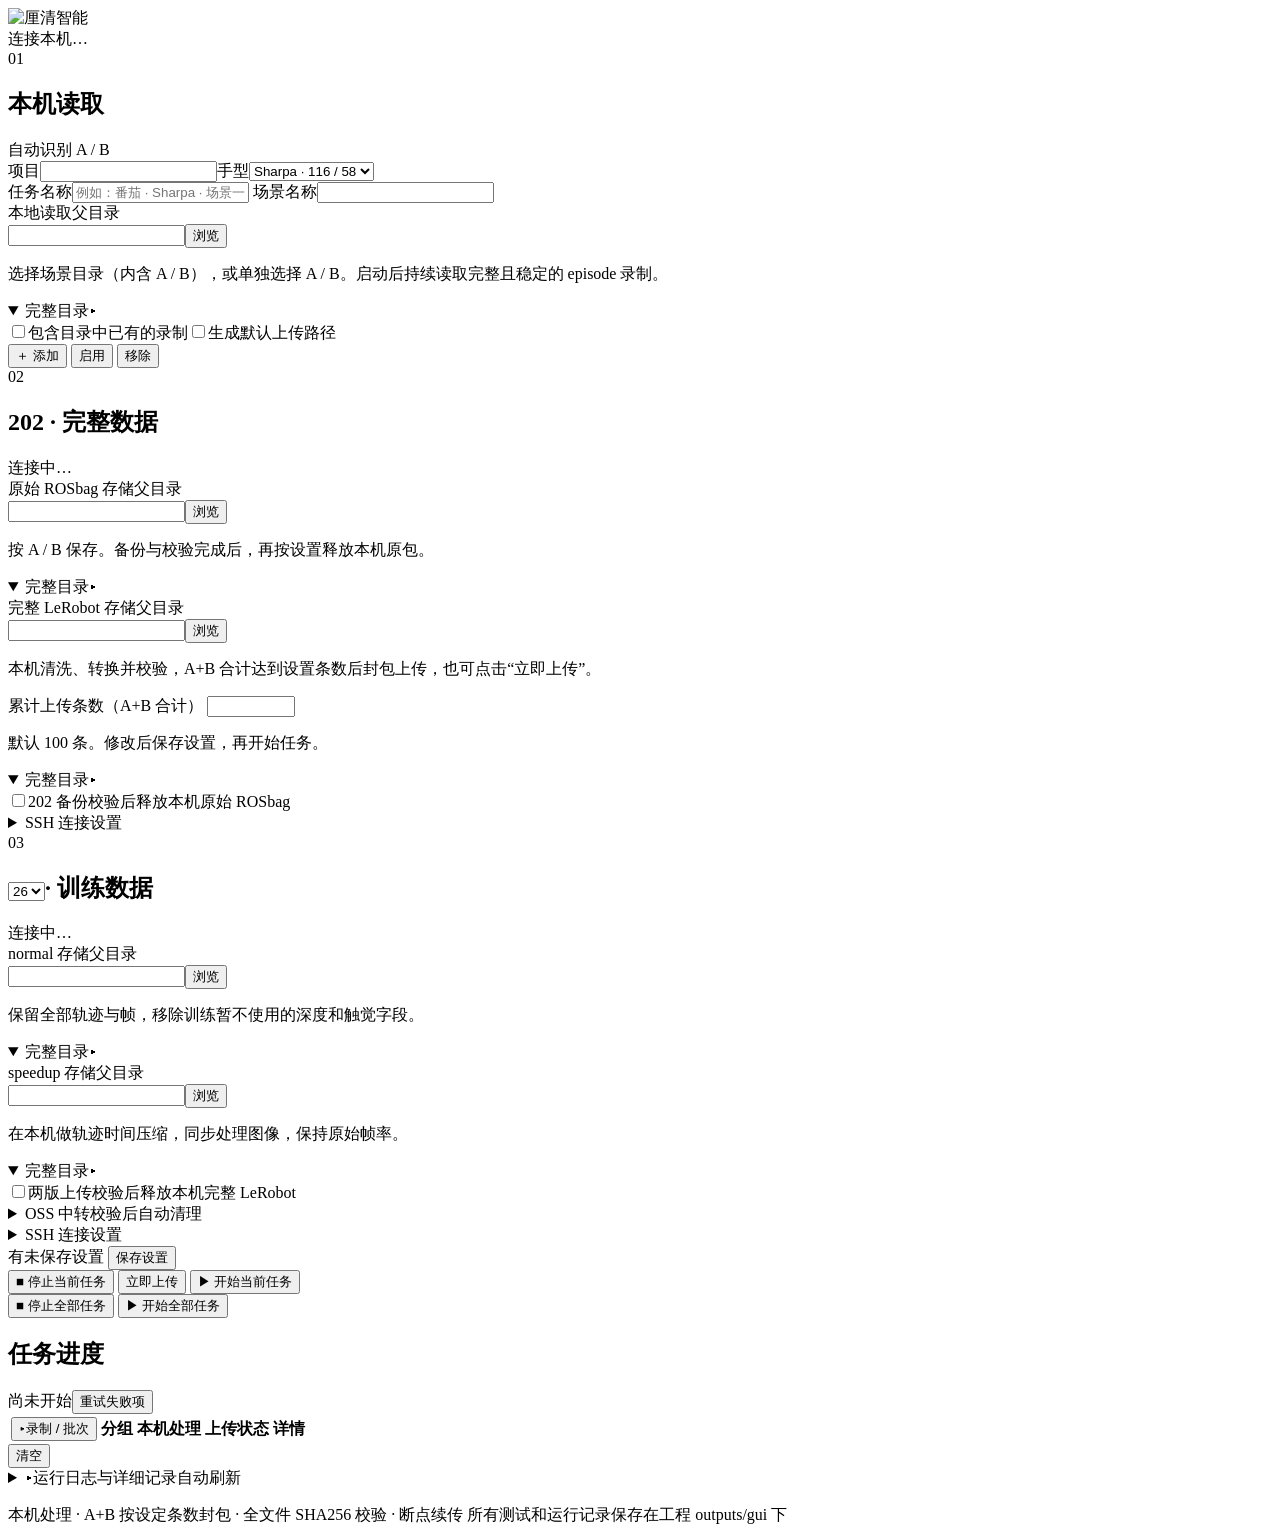
==== src/convest/gui/static/index.html @ 91e577ae "feat(gui): implement batch upload size configuration and immediate upload feature - Updated GUI to a" ====
<!doctype html>
<html lang="zh-CN">
  <head>
    <meta charset="utf-8" />
    <meta name="viewport" content="width=device-width,initial-scale=1" />
    <title>工作站清洗与上传控制台 · 厘清智能</title>
    <link rel="stylesheet" href="/style.css" />
  </head>
  <body>
    <header aria-label="工作站清洗与上传控制台">
      <img
        class="brand-logo"
        src="/brand-logo.png"
        width="2172"
        height="724"
        alt="厘清智能"
      />
      <div class="header-right">
        <span id="server-state" class="pill">连接本机…</span
        ><span id="disk" class="muted"></span>
      </div>
    </header>
    <main>
      <section class="workspace">
        <article class="card sources">
          <div class="card-head">
            <div>
              <span class="step">01</span>
              <h2>本机读取</h2>
            </div>
            <span class="tag">自动识别 A / B</span>
          </div>
          <div id="task-list" class="task-list"></div>
          <div class="task-editor">
            <div class="two-fields">
              <label>项目<input id="project" data-task="project" /></label
              ><label
                >手型<select id="robot" data-task="robot">
                  <option value="sharpa">Sharpa · 116 / 58</option>
                  <option value="wuji">Wuji · 108 / 54</option>
                </select></label
              >
            </div>
            <div class="name-fields">
              <label
                >任务名称<input
                  id="name"
                  data-task="name"
                  title="仅用于区分界面中的任务，不影响数据和目录命名"
                  placeholder="例如：番茄 · Sharpa · 场景一"
              /></label>
              <label
                >场景名称<input
                  id="scene"
                  data-task="scene"
                  list="scene-options"
              /></label>
              <datalist id="scene-options">
                <option value="full-block-more"></option>
                <option value="full-block-one"></option>
                <option value="no-block-more"></option>
                <option value="no-block-one"></option>
              </datalist>
            </div>
            <label
              >本地读取父目录
              <div class="path-field">
                <input id="source" data-task="source" /><button
                  data-browse="source"
                  aria-label="浏览本机输入目录"
                >
                  浏览
                </button>
              </div></label
            >
            <p class="hint">
              选择场景目录（内含 A / B），或单独选择 A /
              B。启动后持续读取完整且稳定的 episode 录制。
            </p>
            <details class="destination-preview" open>
              <summary aria-label="本地读取目录预览">
                完整目录<span class="preview-arrow" aria-hidden="true">▸</span>
              </summary>
              <div id="source-preview" class="preview-content"></div>
            </details>
            <div class="task-options">
              <label class="checkbox"
                ><input
                  type="checkbox"
                  data-task="include_existing"
                />包含目录中已有的录制</label
              ><label class="checkbox"
                ><input
                  type="checkbox"
                  data-task="auto_upload_paths"
                />生成默认上传路径</label
              >
            </div>
            <div class="task-actions">
              <button id="add-task" aria-label="添加任务">＋ 添加</button>
              <button
                id="enable-task"
                role="switch"
                aria-checked="false"
                aria-label="启用当前任务"
              >
                启用<span class="switch-track" aria-hidden="true"></span>
              </button>
              <button id="remove-task" aria-label="移除任务">移除</button>
            </div>
          </div>
        </article>
        <article class="card destination-card">
          <div class="card-head">
            <div>
              <span class="step">02</span>
              <h2>202 · 完整数据</h2>
            </div>
            <span id="data-chip" class="connection-chip">连接中…</span>
          </div>
          <div class="destination-first">
            <div class="destination-content">
              <label
                >原始 ROSbag 存储父目录
                <div class="path-field">
                  <input id="raw_root" data-task="raw_root" /><button
                    data-browse="raw_root"
                  >
                    浏览
                  </button>
                </div></label
              >
              <p class="hint">
                按 A / B 保存。备份与校验完成后，再按设置释放本机原包。
              </p>
              <details class="destination-preview" open>
                <summary aria-label="原始 ROSbag目录预览">
                  完整目录<span class="preview-arrow" aria-hidden="true"
                    >▸</span
                  >
                </summary>
                <div id="raw-preview" class="preview-content"></div>
              </details>
            </div>
          </div>
          <div class="destination-second">
            <div class="destination-content">
              <label
                >完整 LeRobot 存储父目录
                <div class="path-field">
                  <input id="lerobot_root" data-task="lerobot_root" /><button
                    data-browse="lerobot_root"
                  >
                    浏览
                  </button>
                </div></label
              >
              <p class="hint">
                本机清洗、转换并校验，A+B 合计达到设置条数后封包上传，也可点击“立即上传”。
              </p>
              <label>累计上传条数（A+B 合计）
                <input id="batch_group_size" data-task="batch_group_size" type="number" min="1" max="1000000" step="1" />
              </label>
              <p class="hint">默认 100 条。修改后保存设置，再开始任务。</p>
              <details class="destination-preview" open>
                <summary aria-label="完整 LeRobot目录预览">
                  完整目录<span class="preview-arrow" aria-hidden="true"
                    >▸</span
                  >
                </summary>
                <div id="data-preview" class="preview-content"></div>
              </details>
              <label class="checkbox release-option"
                ><input type="checkbox" data-task="delete_raw" />202
                备份校验后释放本机原始 ROSbag</label
              >
            </div>
          </div>
          <details class="server-settings">
            <summary>SSH 连接设置</summary>
            <div class="three-fields">
              <label
                >地址<input data-server="data_server" data-key="host" /></label
              ><label
                >SSH 用户<input
                  data-server="data_server"
                  data-key="user" /></label
              ><label
                >端口<input
                  type="number"
                  data-server="data_server"
                  data-key="port"
              /></label>
            </div>
            <button data-check="data_server">测试连接</button
            ><span id="data-result" class="connection-result"></span>
          </details>
        </article>
        <article class="card destination-card">
          <div class="card-head">
            <div>
              <span class="step">03</span>
              <h2 class="training-title">
                <select
                  id="training-port-select"
                  aria-label="训练服务器端口"
                  data-server="training_server"
                  data-key="port"
                >
                  <option value="26">26</option>
                  <option value="28">28</option></select
                ><span>· 训练数据</span>
              </h2>
            </div>
            <span id="train-chip" class="connection-chip">连接中…</span>
          </div>
          <div class="destination-first">
            <div class="destination-content">
              <label
                >normal 存储父目录
                <div class="path-field">
                  <input id="normal_root" data-task="normal_root" /><button
                    data-browse="normal_root"
                  >
                    浏览
                  </button>
                </div></label
              >
              <p class="hint">
                保留全部轨迹与帧，移除训练暂不使用的深度和触觉字段。
              </p>
              <details class="destination-preview" open>
                <summary aria-label="normal目录预览">
                  完整目录<span class="preview-arrow" aria-hidden="true"
                    >▸</span
                  >
                </summary>
                <div id="normal-preview" class="preview-content"></div>
              </details>
            </div>
          </div>
          <div class="destination-second">
            <div class="destination-content">
              <label
                >speedup 存储父目录
                <div class="path-field">
                  <input id="speedup_root" data-task="speedup_root" /><button
                    data-browse="speedup_root"
                  >
                    浏览
                  </button>
                </div></label
              >
              <p class="hint">
                在本机做轨迹时间压缩，同步处理图像，保持原始帧率。
              </p>
              <details class="destination-preview" open>
                <summary aria-label="speedup目录预览">
                  完整目录<span class="preview-arrow" aria-hidden="true"
                    >▸</span
                  >
                </summary>
                <div id="train-preview" class="preview-content"></div>
              </details>
              <label
                class="checkbox release-option"
                title="默认关闭。等待202完整备份、normal/speedup两版上传及配对校验全部通过后，释放本机完整批次的数据与视频；保留元数据、凭据和两版成品。"
                ><input
                  type="checkbox"
                  data-task="delete_lerobot"
                />两版上传校验后释放本机完整 LeRobot</label
              >
            </div>
          </div>
          <details class="server-settings oss-transit" id="oss-transit">
            <summary>
              OSS 中转<span class="transit-badge">校验后自动清理</span>
            </summary>
            <p class="hint" id="training-delivery-hint"></p>
            <div id="oss-transit-content" class="transit-paths"></div>
          </details>
          <details class="server-settings">
            <summary>SSH 连接设置</summary>
            <div class="three-fields">
              <label
                >地址<input
                  data-server="training_server"
                  data-key="host" /></label
              ><label
                >SSH 用户<input
                  data-server="training_server"
                  data-key="user" /></label
              ><label
                >端口<input
                  type="number"
                  data-server="training_server"
                  data-key="port"
              /></label>
            </div>
            <button data-check="training_server">测试连接</button
            ><span id="training-result" class="connection-result"></span>
          </details>
        </article>
        <section class="card workflow-controls" aria-label="工作流控制">
          <div class="control-group save-controls">
            <span id="dirty" class="dirty hidden">有未保存设置</span>
            <button id="save">保存设置</button>
          </div>
          <span class="control-divider" aria-hidden="true"></span>
          <div class="control-group current-task-controls">
            <div class="actions">
              <button id="stop-one" class="danger-outline">
                <span class="control-symbol" aria-hidden="true">■</span>
                停止当前任务
              </button>
              <button id="upload-now">立即上传</button>
              <button id="start-one" class="primary">
                <span class="control-symbol" aria-hidden="true">▶</span>
                开始当前任务
              </button>
            </div>
          </div>
          <span class="control-divider" aria-hidden="true"></span>
          <div class="control-group all-task-controls">
            <div class="actions">
              <button id="stop" class="danger-outline">
                <span class="control-symbol" aria-hidden="true">■</span>
                停止全部任务
              </button>
              <button id="start" class="primary">
                <span class="control-symbol" aria-hidden="true">▶</span>
                开始全部任务
              </button>
            </div>
          </div>
        </section>
      </section>
      <section class="card progress-card">
        <div class="progress-heading">
          <div>
            <h2 id="progress-title">任务进度</h2>
          </div>
          <div class="actions">
            <span id="run-state" class="pill">尚未开始</span
            ><button id="retry-one">重试失败项</button>
          </div>
        </div>
        <div id="metrics" class="metrics"></div>
        <div id="current-phase" class="current-phase"></div>
        <div
          id="workflow-error"
          class="workflow-error hidden"
          role="alert"
        ></div>
        <div id="transfer-grid" class="transfer-grid"></div>
        <div class="table-scroll">
          <table>
            <thead>
              <tr>
                <th>
                  <button
                    id="toggle-records"
                    aria-expanded="true"
                    aria-controls="records"
                  >
                    <span class="records-arrow" aria-hidden="true">▸</span
                    ><span class="records-title">录制 / 批次</span>
                  </button>
                </th>
                <th>分组</th>
                <th>本机处理</th>
                <th>上传状态</th>
                <th>详情</th>
              </tr>
            </thead>
            <tbody id="records"></tbody>
          </table>
        </div>
        <div id="record-foot" class="record-foot">
          <span id="batch-clock" class="hint"></span>
          <button
            id="clear-records"
            type="button"
            title="仅清空当前任务的记录表显示，保留工作流和日志文件"
          >
            清空
          </button>
        </div>
        <details class="logs">
          <summary>
            <span class="logs-arrow" aria-hidden="true">▸</span
            ><span class="logs-title">运行日志与详细记录</span
            ><span class="log-refresh">自动刷新</span>
          </summary>
          <pre id="log-output">尚未开始</pre>
          <div id="runtime-path" class="hint"></div>
        </details>
        <p class="hint" id="last-updated"></p>
      </section>
      <footer>
        本机处理 · A+B 按设定条数封包 · 全文件 SHA256 校验 · 断点续传
        <span>所有测试和运行记录保存在工程 outputs/gui 下</span>
      </footer>
    </main>
    <dialog id="browser-dialog">
      <div class="dialog-head">
        <div>
          <p class="eyebrow" id="browser-host">LOCAL FILES</p>
          <h2>选择目录</h2>
        </div>
        <button
          id="close-browser"
          class="icon-button"
          aria-label="关闭目录浏览"
        >
          ×
        </button>
      </div>
      <div class="browser-navigation">
        <button id="browser-up" aria-label="上一级">↑</button
        ><input id="browser-path" aria-label="目录路径" /><button
          id="browser-go"
        >
          跳转
        </button>
      </div>
      <div id="browser-error" class="browser-error"></div>
      <div id="browser-entries" class="browser-entries"></div>
      <div id="mkdir-area">
        <input id="folder-name" placeholder="新场景目录名称" /><label
          class="checkbox"
          ><input id="with-ab" type="checkbox" checked />自动创建 A / B</label
        ><button id="mkdir">新建场景</button>
      </div>
      <div class="dialog-footer">
        <span class="hint">可浏览其他项目；仅在点击“新建场景”时创建目录。</span
        ><button id="choose-folder" class="primary">选择当前目录</button>
      </div>
    </dialog>
    <div id="toast" role="status"></div>
    <script src="/app.js"></script>
  </body>
</html>
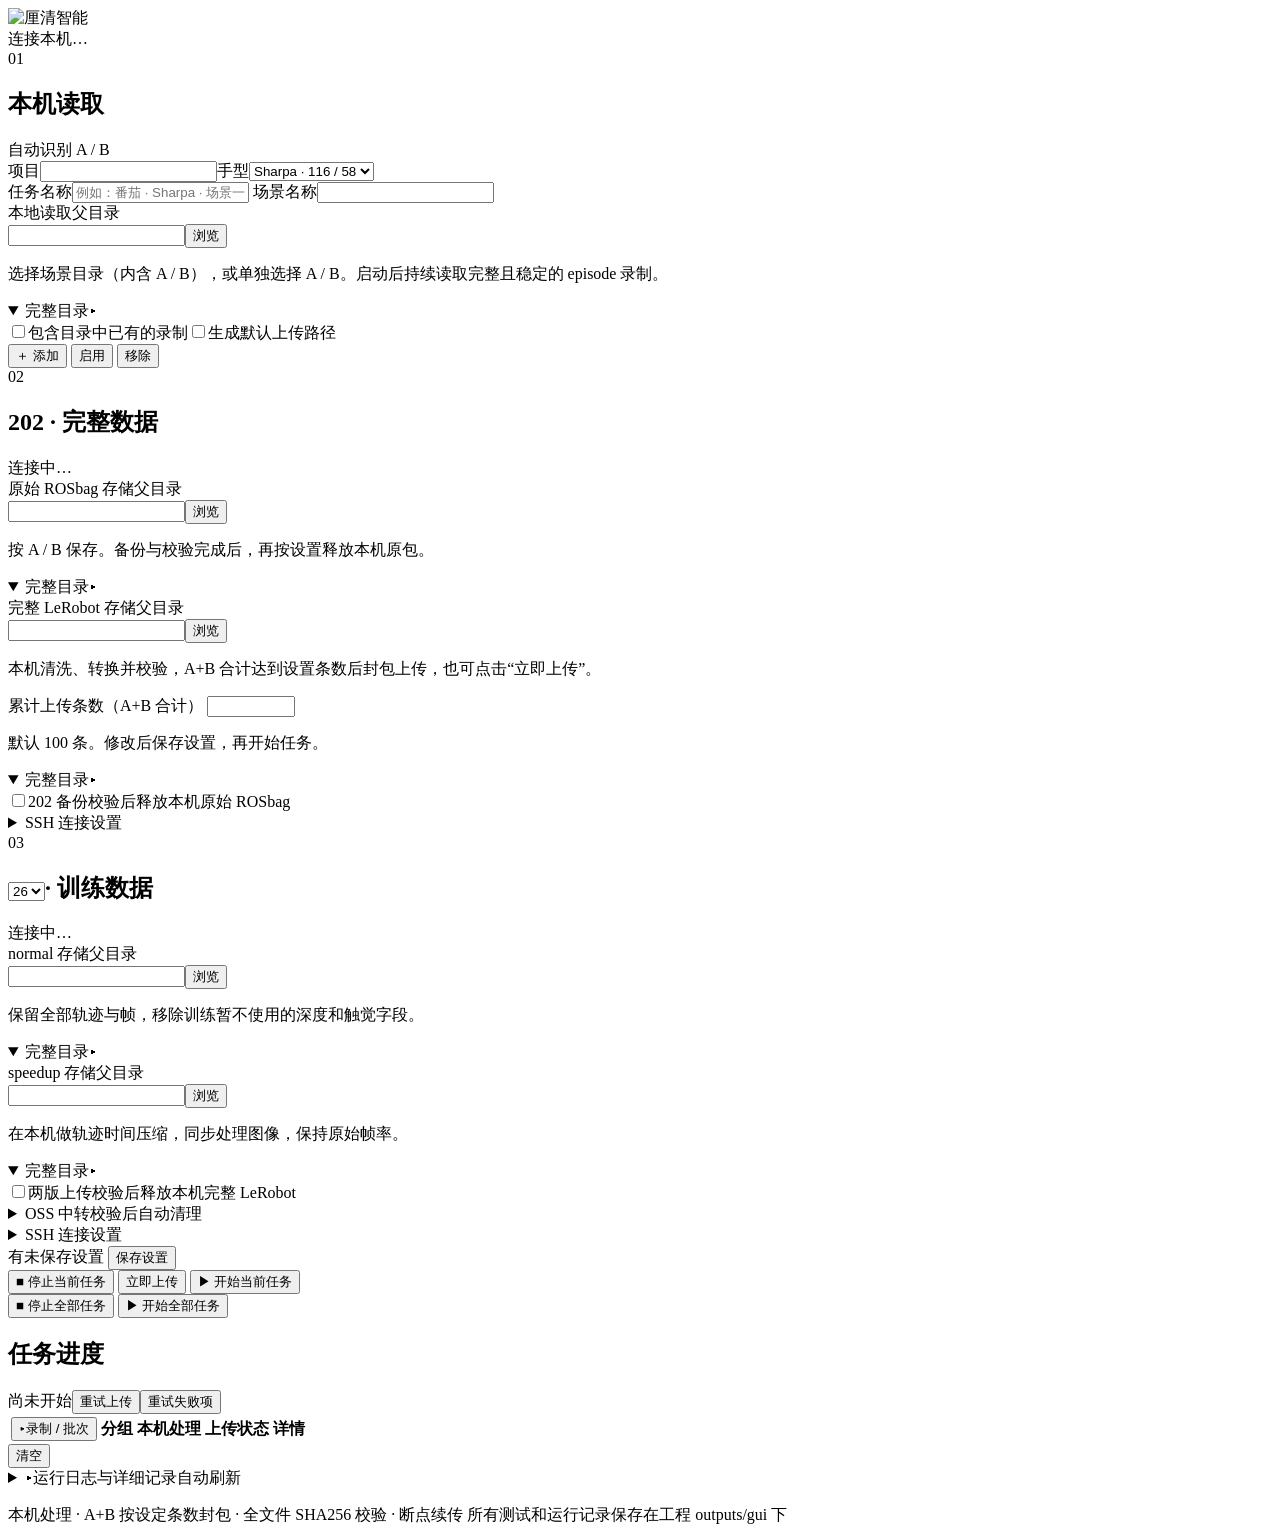
==== commit 53df3f7d: "fix(gui): clear recovered errors and allow live upload retries" ====
--- a/src/convest/gui/static/index.html
+++ b/src/convest/gui/static/index.html
@@ -342,6 +342,7 @@
           </div>
           <div class="actions">
             <span id="run-state" class="pill">尚未开始</span
+            ><button id="retry-uploads" title="上传失败会自动重试；点击可取消等待，正在上传的内容继续完成">重试上传</button
             ><button id="retry-one">重试失败项</button>
           </div>
         </div>
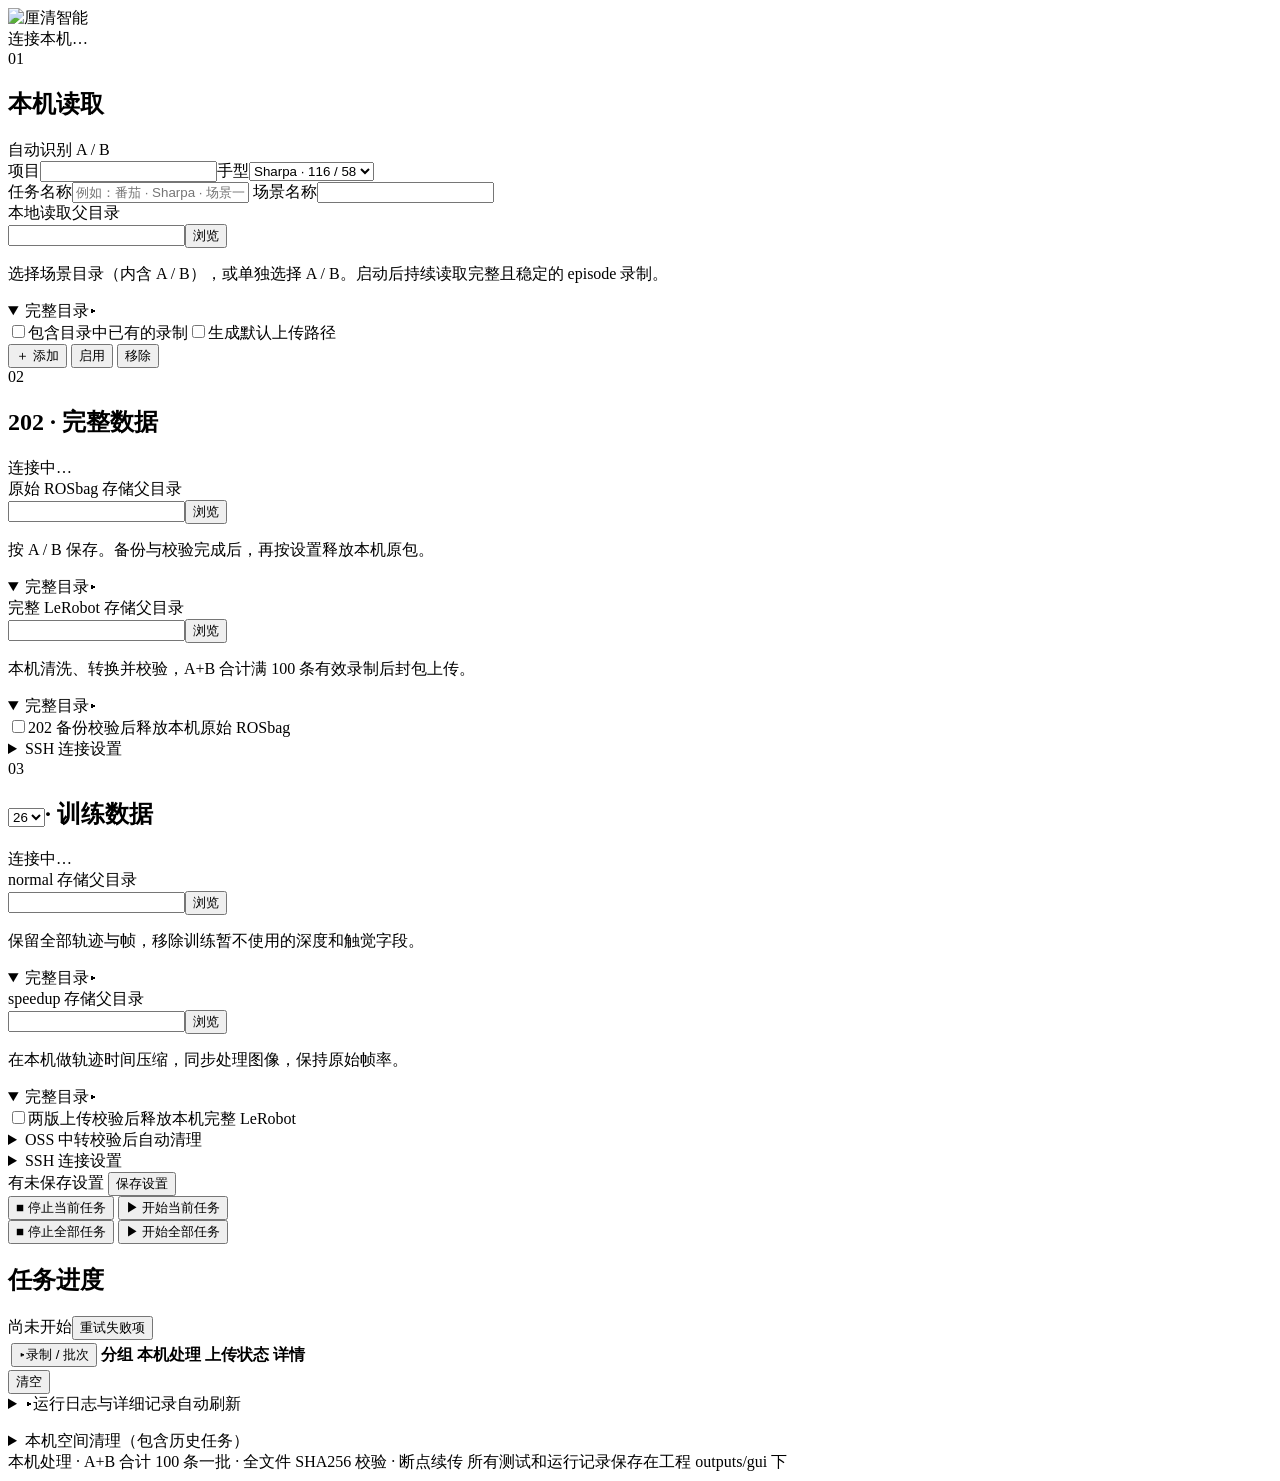
==== commit b6d95854: "Add verified local payload cleanup for current and historical GUI runs" ====
--- a/src/convest/gui/static/index.html
+++ b/src/convest/gui/static/index.html
@@ -156,12 +156,8 @@
                 </div></label
               >
               <p class="hint">
-                本机清洗、转换并校验，A+B 合计达到设置条数后封包上传，也可点击“立即上传”。
+                本机清洗、转换并校验，A+B 合计满 100 条有效录制后封包上传。
               </p>
-              <label>累计上传条数（A+B 合计）
-                <input id="batch_group_size" data-task="batch_group_size" type="number" min="1" max="1000000" step="1" />
-              </label>
-              <p class="hint">默认 100 条。修改后保存设置，再开始任务。</p>
               <details class="destination-preview" open>
                 <summary aria-label="完整 LeRobot目录预览">
                   完整目录<span class="preview-arrow" aria-hidden="true"
@@ -313,7 +309,6 @@
                 <span class="control-symbol" aria-hidden="true">■</span>
                 停止当前任务
               </button>
-              <button id="upload-now">立即上传</button>
               <button id="start-one" class="primary">
                 <span class="control-symbol" aria-hidden="true">▶</span>
                 开始当前任务
@@ -342,7 +337,6 @@
           </div>
           <div class="actions">
             <span id="run-state" class="pill">尚未开始</span
-            ><button id="retry-uploads" title="上传失败会自动重试；点击可取消等待，正在上传的内容继续完成">重试上传</button
             ><button id="retry-one">重试失败项</button>
           </div>
         </div>
@@ -398,8 +392,19 @@
         </details>
         <p class="hint" id="last-updated"></p>
       </section>
+      <details class="logs" id="cleanup-panel">
+        <summary>本机空间清理（包含历史任务）</summary>
+        <p class="hint">仅释放超过保留期、202 完整备份与 28 两版及配对材料重新校验通过的完整 LeRobot、normal/speedup 数据和视频。保留队列、元数据和凭据。原始 ROSbag 仍由原有开关管理；中间失败作业保留排查。</p>
+        <label class="checkbox"><input type="checkbox" id="cleanup-enabled" />启用本机自动清理（每日检查）</label>
+        <label>上传完成后保留天数 <input type="number" id="cleanup-days" min="0" max="3650" value="7" /></label>
+        <button id="cleanup-save">保存清理策略</button>
+        <button id="cleanup-preview">预览可清理批次</button>
+        <button id="cleanup-apply">按已保存策略清理</button>
+        <p class="hint">预览不做远端核验；执行时逐批复核。手动清理跳过运行中的任务，可先停止并等收尾。自动清理在运行任务的上传角色中执行。历史版本使用各自原来的服务器和路径。</p>
+        <pre id="cleanup-result">尚未检查</pre>
+      </details>
       <footer>
-        本机处理 · A+B 按设定条数封包 · 全文件 SHA256 校验 · 断点续传
+        本机处理 · A+B 合计 100 条一批 · 全文件 SHA256 校验 · 断点续传
         <span>所有测试和运行记录保存在工程 outputs/gui 下</span>
       </footer>
     </main>
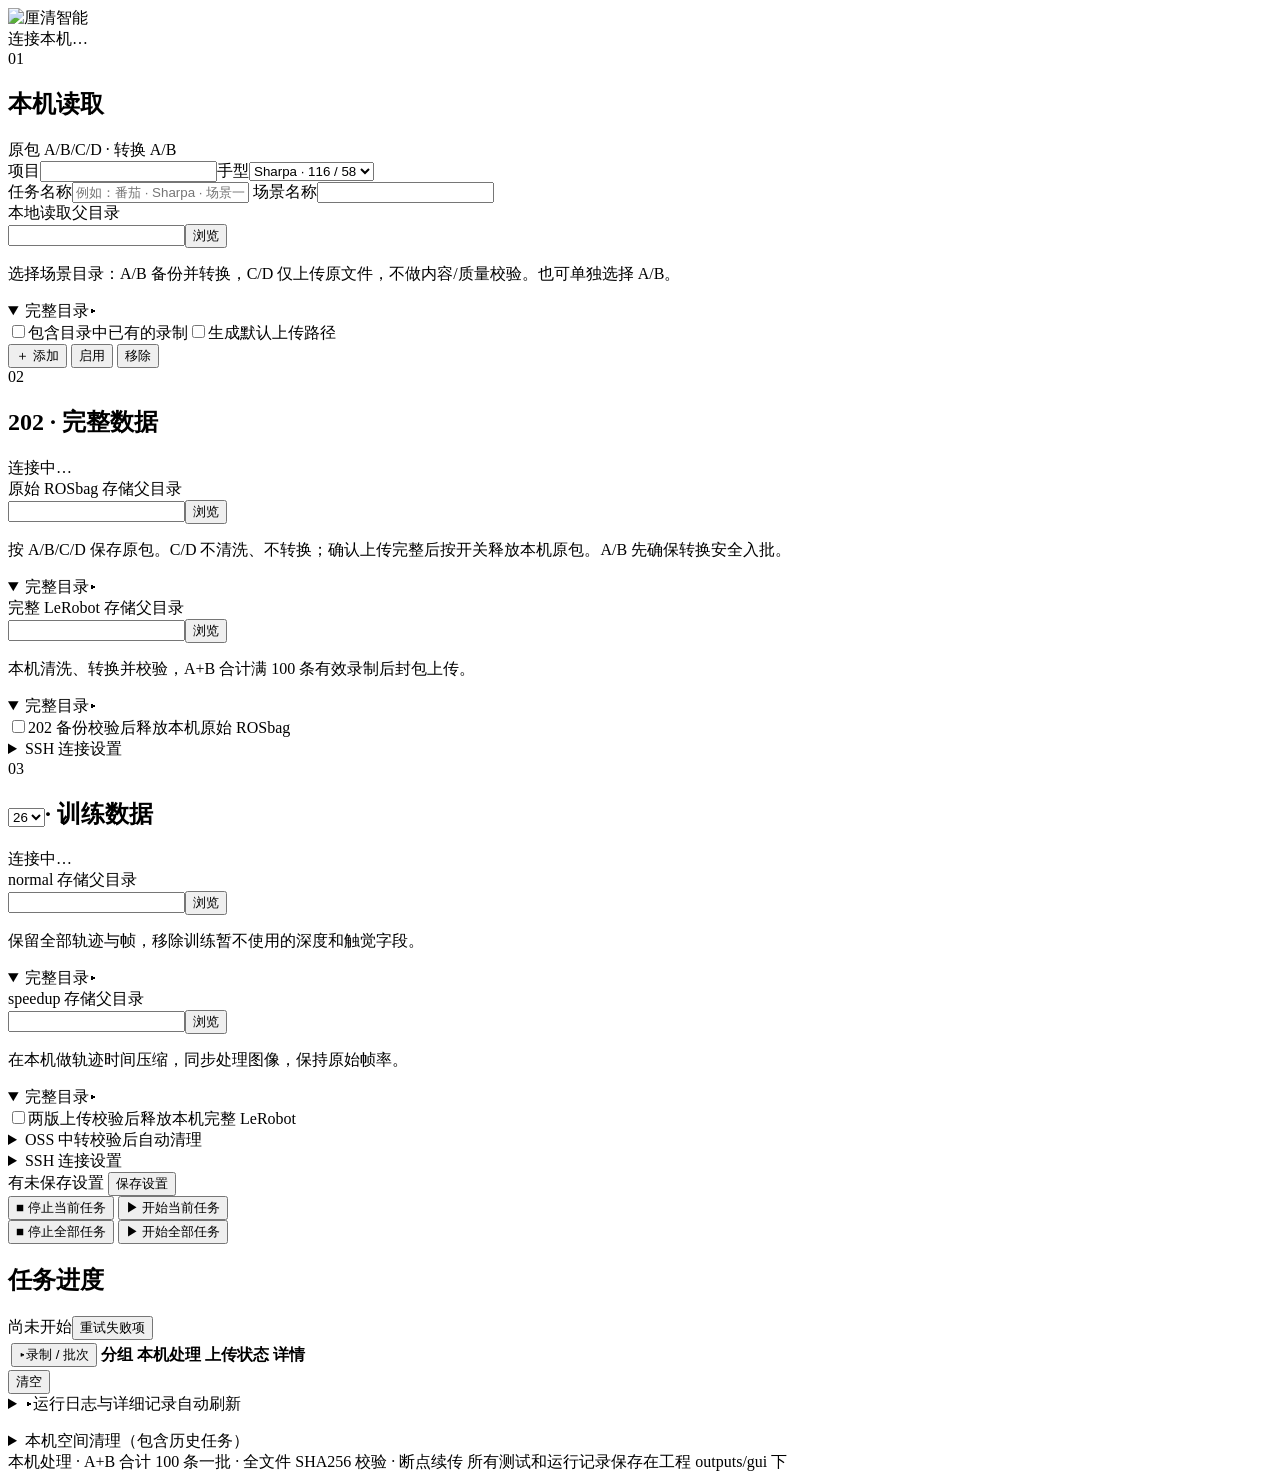
==== commit c0b002d1: "Back up ABCD raw recordings and keep conversion limited to AB" ====
--- a/src/convest/gui/static/index.html
+++ b/src/convest/gui/static/index.html
@@ -28,7 +28,7 @@
               <span class="step">01</span>
               <h2>本机读取</h2>
             </div>
-            <span class="tag">自动识别 A / B</span>
+            <span class="tag">原包 A/B/C/D · 转换 A/B</span>
           </div>
           <div id="task-list" class="task-list"></div>
           <div class="task-editor">
@@ -74,8 +74,7 @@
               </div></label
             >
             <p class="hint">
-              选择场景目录（内含 A / B），或单独选择 A /
-              B。启动后持续读取完整且稳定的 episode 录制。
+              选择场景目录：A/B 备份并转换，C/D 仅上传原文件，不做内容/质量校验。也可单独选择 A/B。
             </p>
             <details class="destination-preview" open>
               <summary aria-label="本地读取目录预览">
@@ -131,7 +130,7 @@
                 </div></label
               >
               <p class="hint">
-                按 A / B 保存。备份与校验完成后，再按设置释放本机原包。
+                按 A/B/C/D 保存原包。C/D 不清洗、不转换；确认上传完整后按开关释放本机原包。A/B 先确保转换安全入批。
               </p>
               <details class="destination-preview" open>
                 <summary aria-label="原始 ROSbag目录预览">
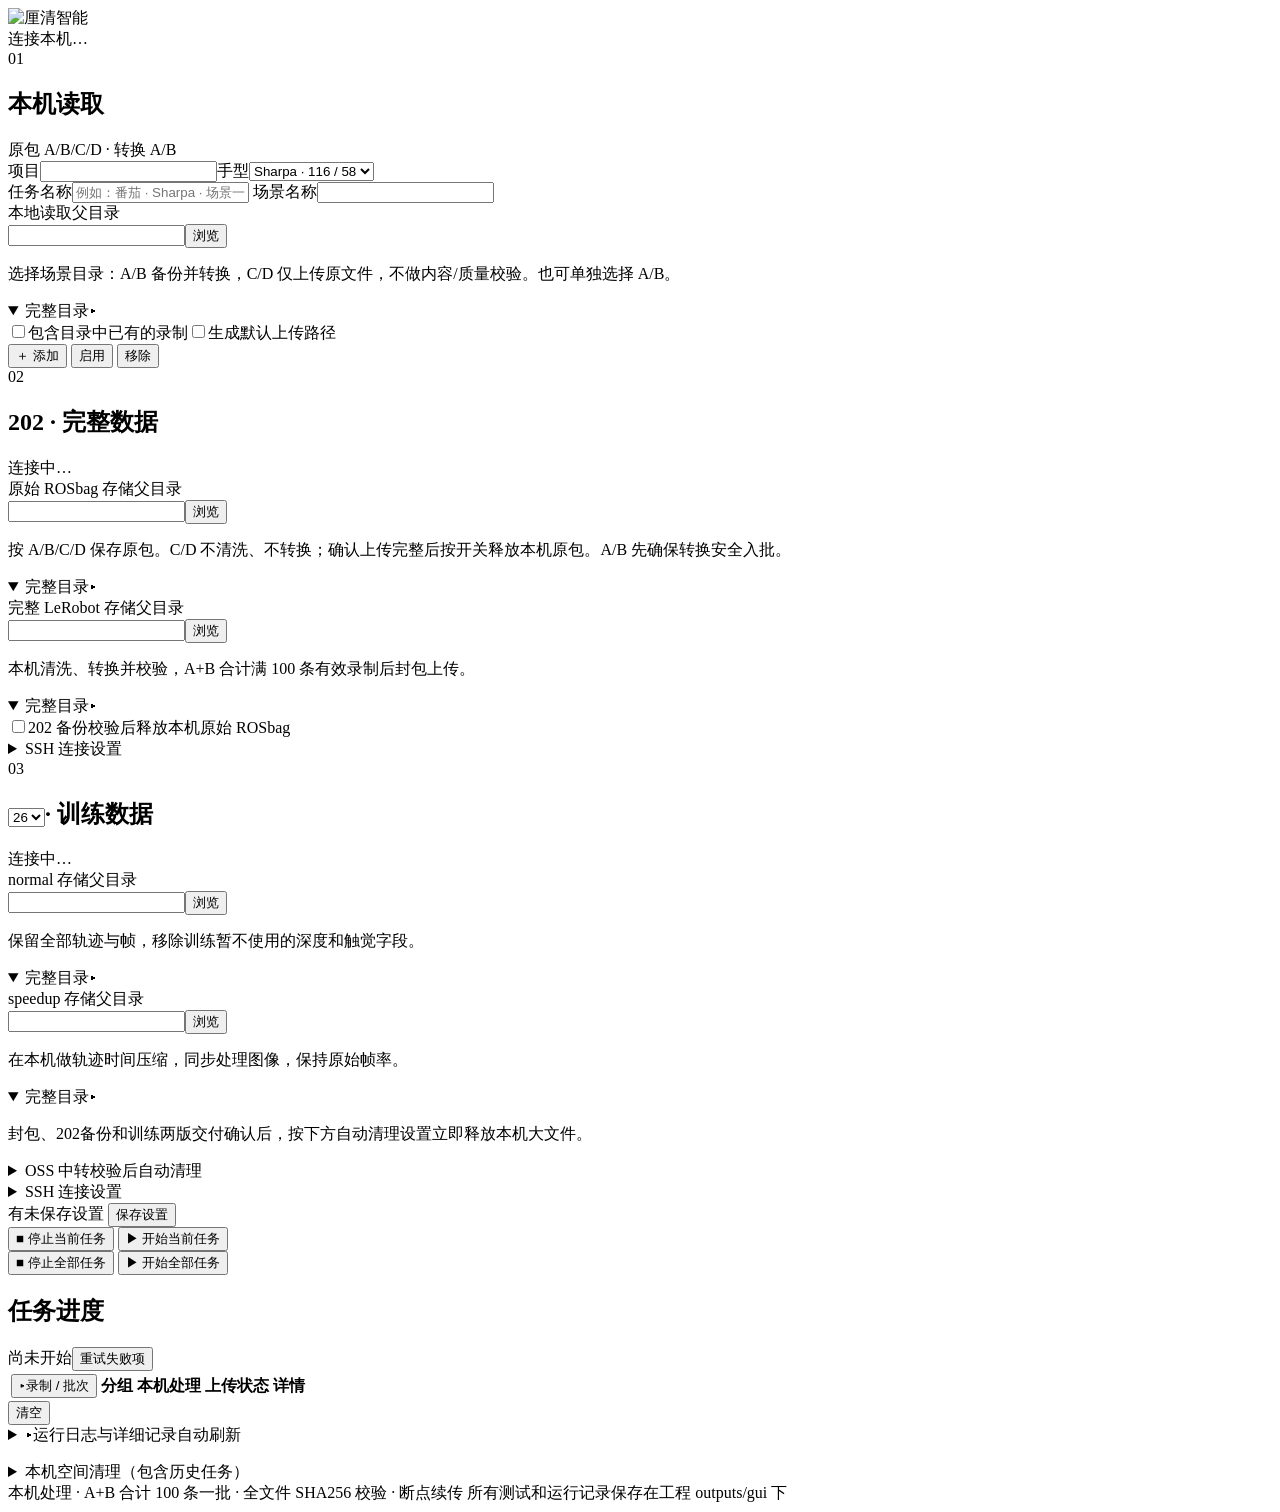
==== commit ba68fbd5: "Release delivered GUI payloads immediately and clean retired CD work" ====
--- a/src/convest/gui/static/index.html
+++ b/src/convest/gui/static/index.html
@@ -257,14 +257,7 @@
                 </summary>
                 <div id="train-preview" class="preview-content"></div>
               </details>
-              <label
-                class="checkbox release-option"
-                title="默认关闭。等待202完整备份、normal/speedup两版上传及配对校验全部通过后，释放本机完整批次的数据与视频；保留元数据、凭据和两版成品。"
-                ><input
-                  type="checkbox"
-                  data-task="delete_lerobot"
-                />两版上传校验后释放本机完整 LeRobot</label
-              >
+              <p class="hint">封包、202备份和训练两版交付确认后，按下方自动清理设置立即释放本机大文件。</p>
             </div>
           </div>
           <details class="server-settings oss-transit" id="oss-transit">
@@ -393,13 +386,12 @@
       </section>
       <details class="logs" id="cleanup-panel">
         <summary>本机空间清理（包含历史任务）</summary>
-        <p class="hint">仅释放超过保留期、202 完整备份与 28 两版及配对材料重新校验通过的完整 LeRobot、normal/speedup 数据和视频。保留队列、元数据和凭据。原始 ROSbag 仍由原有开关管理；中间失败作业保留排查。</p>
-        <label class="checkbox"><input type="checkbox" id="cleanup-enabled" />启用本机自动清理（每日检查）</label>
-        <label>上传完成后保留天数 <input type="number" id="cleanup-days" min="0" max="3650" value="7" /></label>
+        <p class="hint">A/B：封包、202备份与训练两版交付确认后，立即释放本机完整 LeRobot、normal/speedup 大文件及已完成的转换中间文件。C/D：原包备份到202后即可释放对应旧转换残留，不要求训练两版。保留队列、元数据和凭据；原包删除仍由202区域的开关控制。</p>
+        <label class="checkbox"><input type="checkbox" id="cleanup-enabled" />交付完成后自动释放本机大文件（不等待天数）</label>
         <button id="cleanup-save">保存清理策略</button>
         <button id="cleanup-preview">预览可清理批次</button>
         <button id="cleanup-apply">按已保存策略清理</button>
-        <p class="hint">预览不做远端核验；执行时逐批复核。手动清理跳过运行中的任务，可先停止并等收尾。自动清理在运行任务的上传角色中执行。历史版本使用各自原来的服务器和路径。</p>
+        <p class="hint">预览不删除文件；执行时逐批核验。运行任务由上传角色在交付后检查，历史停止版本每分钟巡检。缺凭据、上传失败、文件冲突或仍在使用的数据保留并显示原因；历史版本使用各自原来的服务器和路径。</p>
         <pre id="cleanup-result">尚未检查</pre>
       </details>
       <footer>
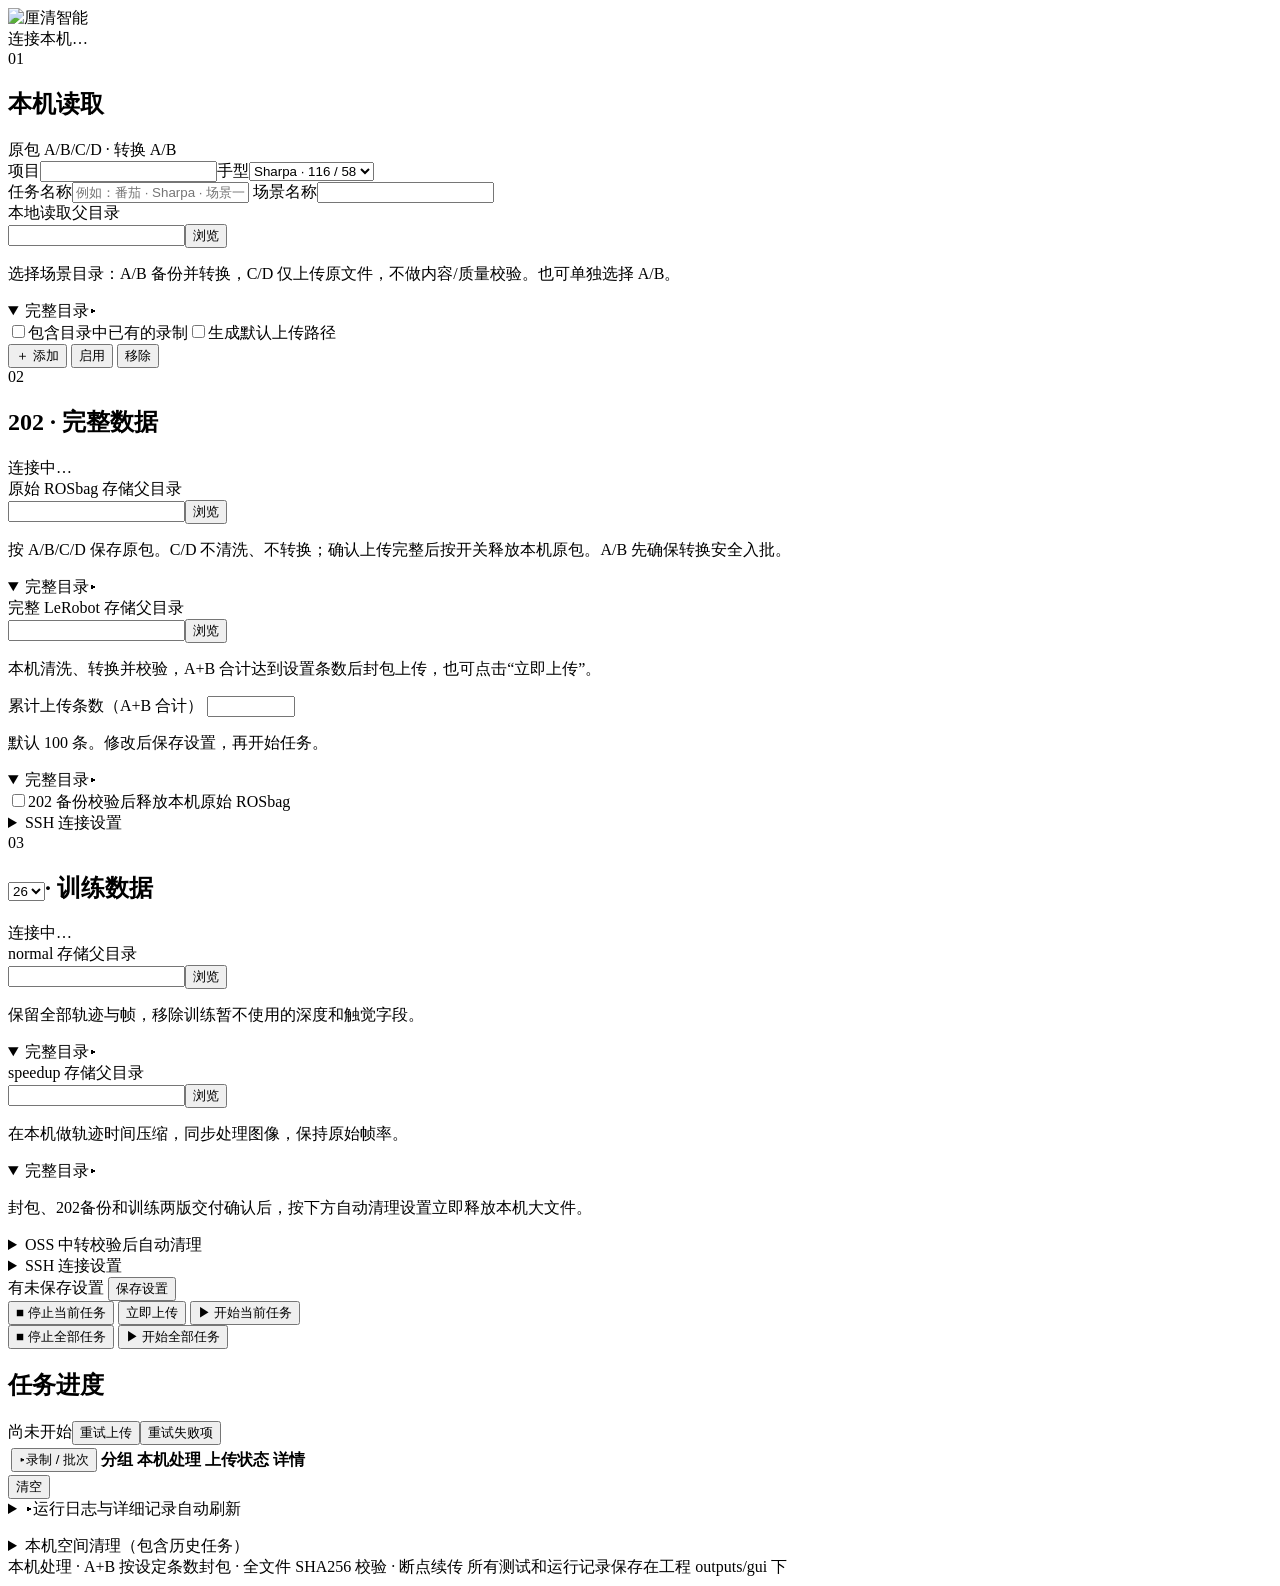
==== commit e92d462a: "Merge upload workflow improvements with ABCD archival and immediate cleanup Integrate nested OSS sce" ====
--- a/src/convest/gui/static/index.html
+++ b/src/convest/gui/static/index.html
@@ -155,8 +155,12 @@
                 </div></label
               >
               <p class="hint">
-                本机清洗、转换并校验，A+B 合计满 100 条有效录制后封包上传。
+                本机清洗、转换并校验，A+B 合计达到设置条数后封包上传，也可点击“立即上传”。
               </p>
+              <label>累计上传条数（A+B 合计）
+                <input id="batch_group_size" data-task="batch_group_size" type="number" min="1" max="1000000" step="1" />
+              </label>
+              <p class="hint">默认 100 条。修改后保存设置，再开始任务。</p>
               <details class="destination-preview" open>
                 <summary aria-label="完整 LeRobot目录预览">
                   完整目录<span class="preview-arrow" aria-hidden="true"
@@ -301,6 +305,7 @@
                 <span class="control-symbol" aria-hidden="true">■</span>
                 停止当前任务
               </button>
+              <button id="upload-now">立即上传</button>
               <button id="start-one" class="primary">
                 <span class="control-symbol" aria-hidden="true">▶</span>
                 开始当前任务
@@ -329,6 +334,7 @@
           </div>
           <div class="actions">
             <span id="run-state" class="pill">尚未开始</span
+            ><button id="retry-uploads" title="上传失败会自动重试；点击可取消等待，正在上传的内容继续完成">重试上传</button
             ><button id="retry-one">重试失败项</button>
           </div>
         </div>
@@ -395,7 +401,7 @@
         <pre id="cleanup-result">尚未检查</pre>
       </details>
       <footer>
-        本机处理 · A+B 合计 100 条一批 · 全文件 SHA256 校验 · 断点续传
+        本机处理 · A+B 按设定条数封包 · 全文件 SHA256 校验 · 断点续传
         <span>所有测试和运行记录保存在工程 outputs/gui 下</span>
       </footer>
     </main>
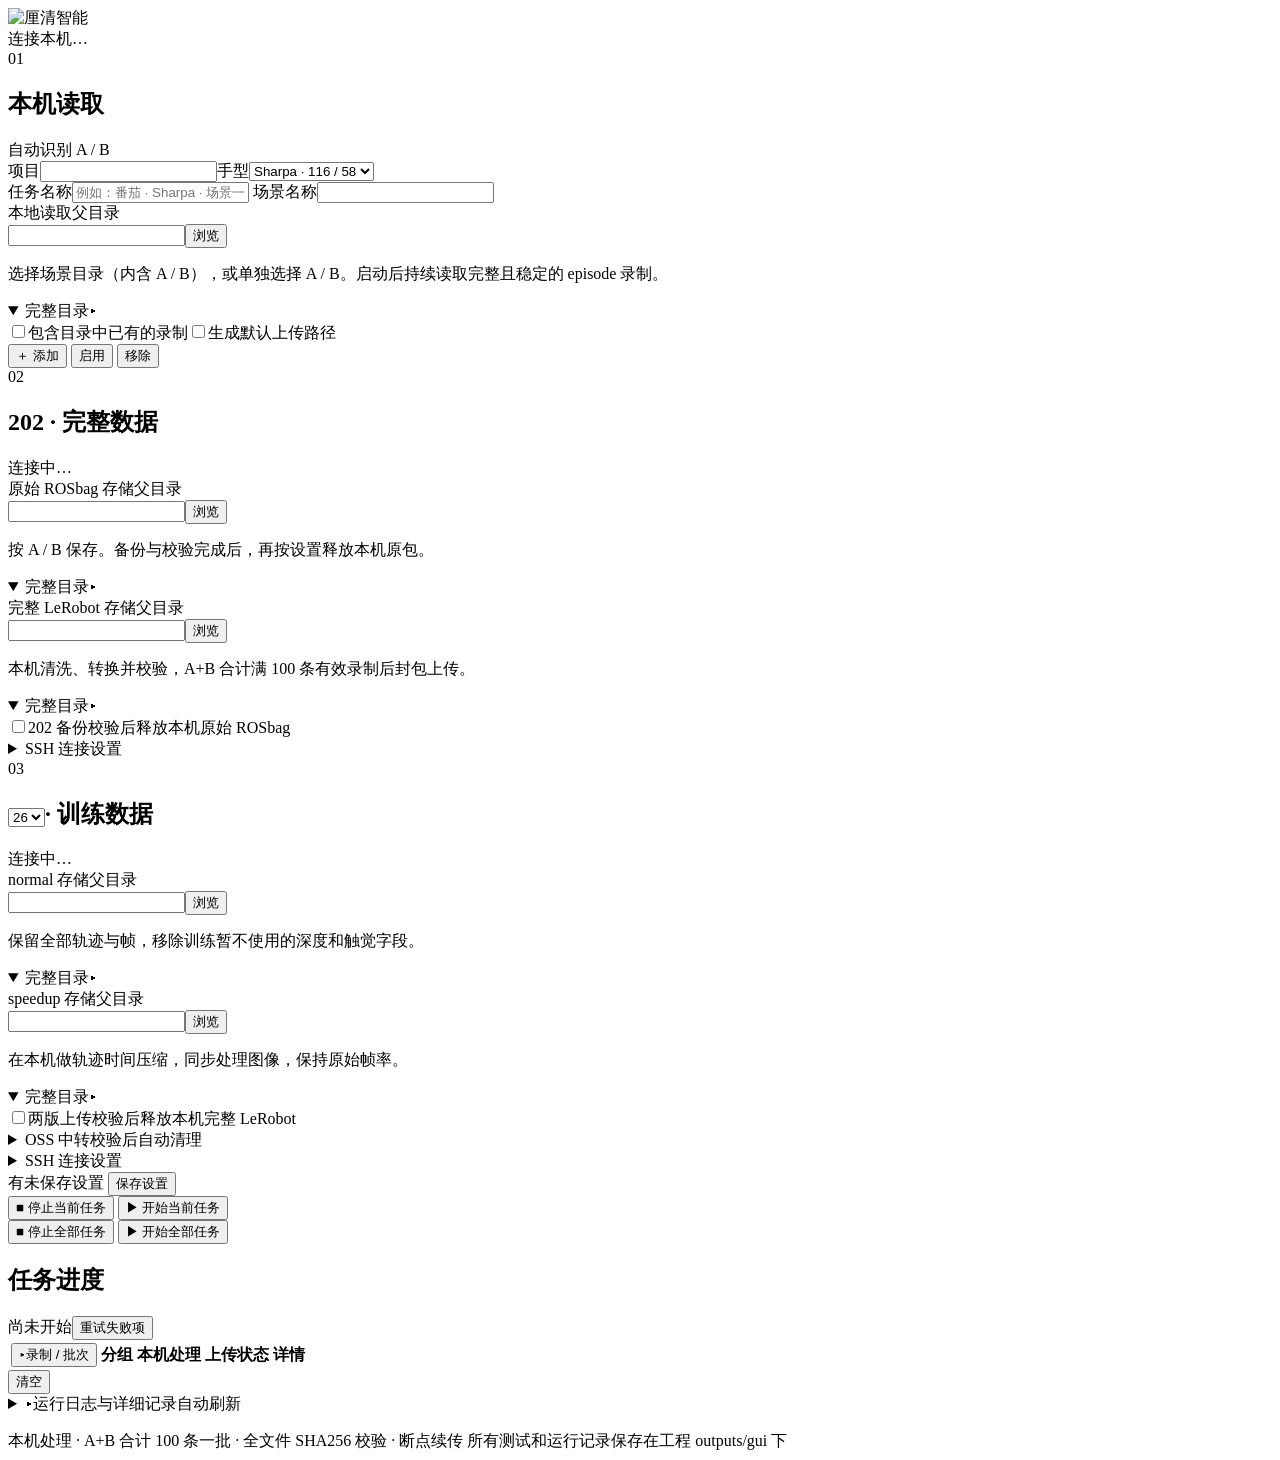
==== commit d7a4e241: "Restore subtask branch to annotation workflow before misplaced GUI changes Revert the GUI upload mer" ====
--- a/src/convest/gui/static/index.html
+++ b/src/convest/gui/static/index.html
@@ -28,7 +28,7 @@
               <span class="step">01</span>
               <h2>本机读取</h2>
             </div>
-            <span class="tag">原包 A/B/C/D · 转换 A/B</span>
+            <span class="tag">自动识别 A / B</span>
           </div>
           <div id="task-list" class="task-list"></div>
           <div class="task-editor">
@@ -74,7 +74,8 @@
               </div></label
             >
             <p class="hint">
-              选择场景目录：A/B 备份并转换，C/D 仅上传原文件，不做内容/质量校验。也可单独选择 A/B。
+              选择场景目录（内含 A / B），或单独选择 A /
+              B。启动后持续读取完整且稳定的 episode 录制。
             </p>
             <details class="destination-preview" open>
               <summary aria-label="本地读取目录预览">
@@ -130,7 +131,7 @@
                 </div></label
               >
               <p class="hint">
-                按 A/B/C/D 保存原包。C/D 不清洗、不转换；确认上传完整后按开关释放本机原包。A/B 先确保转换安全入批。
+                按 A / B 保存。备份与校验完成后，再按设置释放本机原包。
               </p>
               <details class="destination-preview" open>
                 <summary aria-label="原始 ROSbag目录预览">
@@ -155,12 +156,8 @@
                 </div></label
               >
               <p class="hint">
-                本机清洗、转换并校验，A+B 合计达到设置条数后封包上传，也可点击“立即上传”。
+                本机清洗、转换并校验，A+B 合计满 100 条有效录制后封包上传。
               </p>
-              <label>累计上传条数（A+B 合计）
-                <input id="batch_group_size" data-task="batch_group_size" type="number" min="1" max="1000000" step="1" />
-              </label>
-              <p class="hint">默认 100 条。修改后保存设置，再开始任务。</p>
               <details class="destination-preview" open>
                 <summary aria-label="完整 LeRobot目录预览">
                   完整目录<span class="preview-arrow" aria-hidden="true"
@@ -261,7 +258,14 @@
                 </summary>
                 <div id="train-preview" class="preview-content"></div>
               </details>
-              <p class="hint">封包、202备份和训练两版交付确认后，按下方自动清理设置立即释放本机大文件。</p>
+              <label
+                class="checkbox release-option"
+                title="默认关闭。等待202完整备份、normal/speedup两版上传及配对校验全部通过后，释放本机完整批次的数据与视频；保留元数据、凭据和两版成品。"
+                ><input
+                  type="checkbox"
+                  data-task="delete_lerobot"
+                />两版上传校验后释放本机完整 LeRobot</label
+              >
             </div>
           </div>
           <details class="server-settings oss-transit" id="oss-transit">
@@ -305,7 +309,6 @@
                 <span class="control-symbol" aria-hidden="true">■</span>
                 停止当前任务
               </button>
-              <button id="upload-now">立即上传</button>
               <button id="start-one" class="primary">
                 <span class="control-symbol" aria-hidden="true">▶</span>
                 开始当前任务
@@ -334,7 +337,6 @@
           </div>
           <div class="actions">
             <span id="run-state" class="pill">尚未开始</span
-            ><button id="retry-uploads" title="上传失败会自动重试；点击可取消等待，正在上传的内容继续完成">重试上传</button
             ><button id="retry-one">重试失败项</button>
           </div>
         </div>
@@ -390,18 +392,8 @@
         </details>
         <p class="hint" id="last-updated"></p>
       </section>
-      <details class="logs" id="cleanup-panel">
-        <summary>本机空间清理（包含历史任务）</summary>
-        <p class="hint">A/B：封包、202备份与训练两版交付确认后，立即释放本机完整 LeRobot、normal/speedup 大文件及已完成的转换中间文件。C/D：原包备份到202后即可释放对应旧转换残留，不要求训练两版。保留队列、元数据和凭据；原包删除仍由202区域的开关控制。</p>
-        <label class="checkbox"><input type="checkbox" id="cleanup-enabled" />交付完成后自动释放本机大文件（不等待天数）</label>
-        <button id="cleanup-save">保存清理策略</button>
-        <button id="cleanup-preview">预览可清理批次</button>
-        <button id="cleanup-apply">按已保存策略清理</button>
-        <p class="hint">预览不删除文件；执行时逐批核验。运行任务由上传角色在交付后检查，历史停止版本每分钟巡检。缺凭据、上传失败、文件冲突或仍在使用的数据保留并显示原因；历史版本使用各自原来的服务器和路径。</p>
-        <pre id="cleanup-result">尚未检查</pre>
-      </details>
       <footer>
-        本机处理 · A+B 按设定条数封包 · 全文件 SHA256 校验 · 断点续传
+        本机处理 · A+B 合计 100 条一批 · 全文件 SHA256 校验 · 断点续传
         <span>所有测试和运行记录保存在工程 outputs/gui 下</span>
       </footer>
     </main>
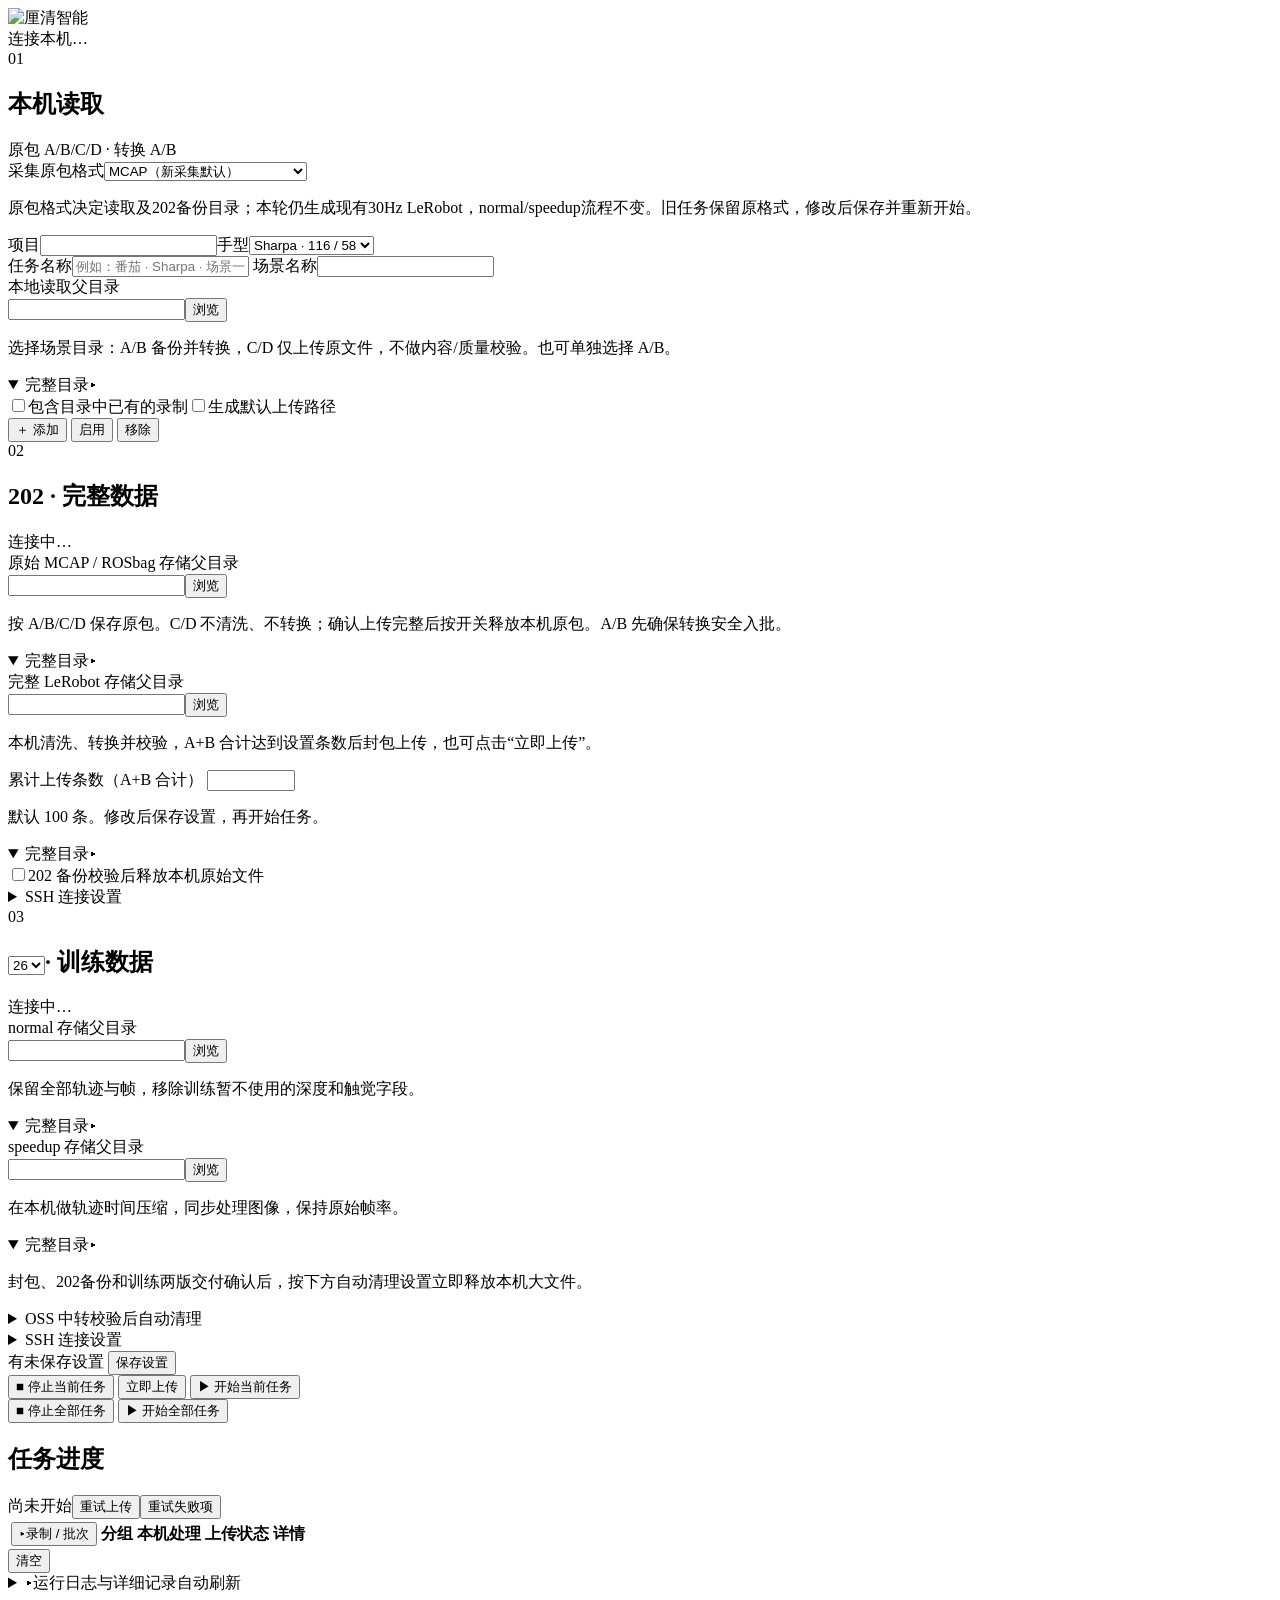
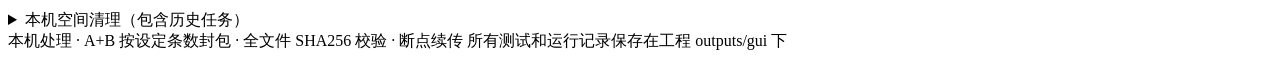
==== commit 31888c16: "Add MCAP input selection and verified archival for existing GUI pipeline Default new tasks to MCAP w" ====
--- a/src/convest/gui/static/index.html
+++ b/src/convest/gui/static/index.html
@@ -28,10 +28,15 @@
               <span class="step">01</span>
               <h2>本机读取</h2>
             </div>
-            <span class="tag">自动识别 A / B</span>
+            <span class="tag">原包 A/B/C/D · 转换 A/B</span>
           </div>
           <div id="task-list" class="task-list"></div>
           <div class="task-editor">
+            <label>采集原包格式<select id="input_format" data-task="input_format">
+              <option value="mcap">MCAP（新采集默认）</option>
+              <option value="rosbag">ROSbag（SQLite3 历史格式）</option>
+            </select></label>
+            <p class="hint">原包格式决定读取及202备份目录；本轮仍生成现有30Hz LeRobot，normal/speedup流程不变。旧任务保留原格式，修改后保存并重新开始。</p>
             <div class="two-fields">
               <label>项目<input id="project" data-task="project" /></label
               ><label
@@ -74,8 +79,7 @@
               </div></label
             >
             <p class="hint">
-              选择场景目录（内含 A / B），或单独选择 A /
-              B。启动后持续读取完整且稳定的 episode 录制。
+              选择场景目录：A/B 备份并转换，C/D 仅上传原文件，不做内容/质量校验。也可单独选择 A/B。
             </p>
             <details class="destination-preview" open>
               <summary aria-label="本地读取目录预览">
@@ -121,7 +125,7 @@
           <div class="destination-first">
             <div class="destination-content">
               <label
-                >原始 ROSbag 存储父目录
+                >原始 MCAP / ROSbag 存储父目录
                 <div class="path-field">
                   <input id="raw_root" data-task="raw_root" /><button
                     data-browse="raw_root"
@@ -131,10 +135,10 @@
                 </div></label
               >
               <p class="hint">
-                按 A / B 保存。备份与校验完成后，再按设置释放本机原包。
+                按 A/B/C/D 保存原包。C/D 不清洗、不转换；确认上传完整后按开关释放本机原包。A/B 先确保转换安全入批。
               </p>
               <details class="destination-preview" open>
-                <summary aria-label="原始 ROSbag目录预览">
+                <summary aria-label="原始 MCAP / ROSbag目录预览">
                   完整目录<span class="preview-arrow" aria-hidden="true"
                     >▸</span
                   >
@@ -156,8 +160,12 @@
                 </div></label
               >
               <p class="hint">
-                本机清洗、转换并校验，A+B 合计满 100 条有效录制后封包上传。
+                本机清洗、转换并校验，A+B 合计达到设置条数后封包上传，也可点击“立即上传”。
               </p>
+              <label>累计上传条数（A+B 合计）
+                <input id="batch_group_size" data-task="batch_group_size" type="number" min="1" max="1000000" step="1" />
+              </label>
+              <p class="hint">默认 100 条。修改后保存设置，再开始任务。</p>
               <details class="destination-preview" open>
                 <summary aria-label="完整 LeRobot目录预览">
                   完整目录<span class="preview-arrow" aria-hidden="true"
@@ -168,7 +176,7 @@
               </details>
               <label class="checkbox release-option"
                 ><input type="checkbox" data-task="delete_raw" />202
-                备份校验后释放本机原始 ROSbag</label
+                备份校验后释放本机原始文件</label
               >
             </div>
           </div>
@@ -258,14 +266,7 @@
                 </summary>
                 <div id="train-preview" class="preview-content"></div>
               </details>
-              <label
-                class="checkbox release-option"
-                title="默认关闭。等待202完整备份、normal/speedup两版上传及配对校验全部通过后，释放本机完整批次的数据与视频；保留元数据、凭据和两版成品。"
-                ><input
-                  type="checkbox"
-                  data-task="delete_lerobot"
-                />两版上传校验后释放本机完整 LeRobot</label
-              >
+              <p class="hint">封包、202备份和训练两版交付确认后，按下方自动清理设置立即释放本机大文件。</p>
             </div>
           </div>
           <details class="server-settings oss-transit" id="oss-transit">
@@ -309,6 +310,7 @@
                 <span class="control-symbol" aria-hidden="true">■</span>
                 停止当前任务
               </button>
+              <button id="upload-now">立即上传</button>
               <button id="start-one" class="primary">
                 <span class="control-symbol" aria-hidden="true">▶</span>
                 开始当前任务
@@ -337,6 +339,7 @@
           </div>
           <div class="actions">
             <span id="run-state" class="pill">尚未开始</span
+            ><button id="retry-uploads" title="上传失败会自动重试；点击可取消等待，正在上传的内容继续完成">重试上传</button
             ><button id="retry-one">重试失败项</button>
           </div>
         </div>
@@ -392,8 +395,18 @@
         </details>
         <p class="hint" id="last-updated"></p>
       </section>
+      <details class="logs" id="cleanup-panel">
+        <summary>本机空间清理（包含历史任务）</summary>
+        <p class="hint">A/B：封包、202备份与训练两版交付确认后，立即释放本机完整 LeRobot、normal/speedup 大文件及已完成的转换中间文件。C/D：原包备份到202后即可释放对应旧转换残留，不要求训练两版。保留队列、元数据和凭据；原包删除仍由202区域的开关控制。</p>
+        <label class="checkbox"><input type="checkbox" id="cleanup-enabled" />交付完成后自动释放本机大文件（不等待天数）</label>
+        <button id="cleanup-save">保存清理策略</button>
+        <button id="cleanup-preview">预览可清理批次</button>
+        <button id="cleanup-apply">按已保存策略清理</button>
+        <p class="hint">预览不删除文件；执行时逐批核验。运行任务由上传角色在交付后检查，历史停止版本每分钟巡检。缺凭据、上传失败、文件冲突或仍在使用的数据保留并显示原因；历史版本使用各自原来的服务器和路径。</p>
+        <pre id="cleanup-result">尚未检查</pre>
+      </details>
       <footer>
-        本机处理 · A+B 合计 100 条一批 · 全文件 SHA256 校验 · 断点续传
+        本机处理 · A+B 按设定条数封包 · 全文件 SHA256 校验 · 断点续传
         <span>所有测试和运行记录保存在工程 outputs/gui 下</span>
       </footer>
     </main>
